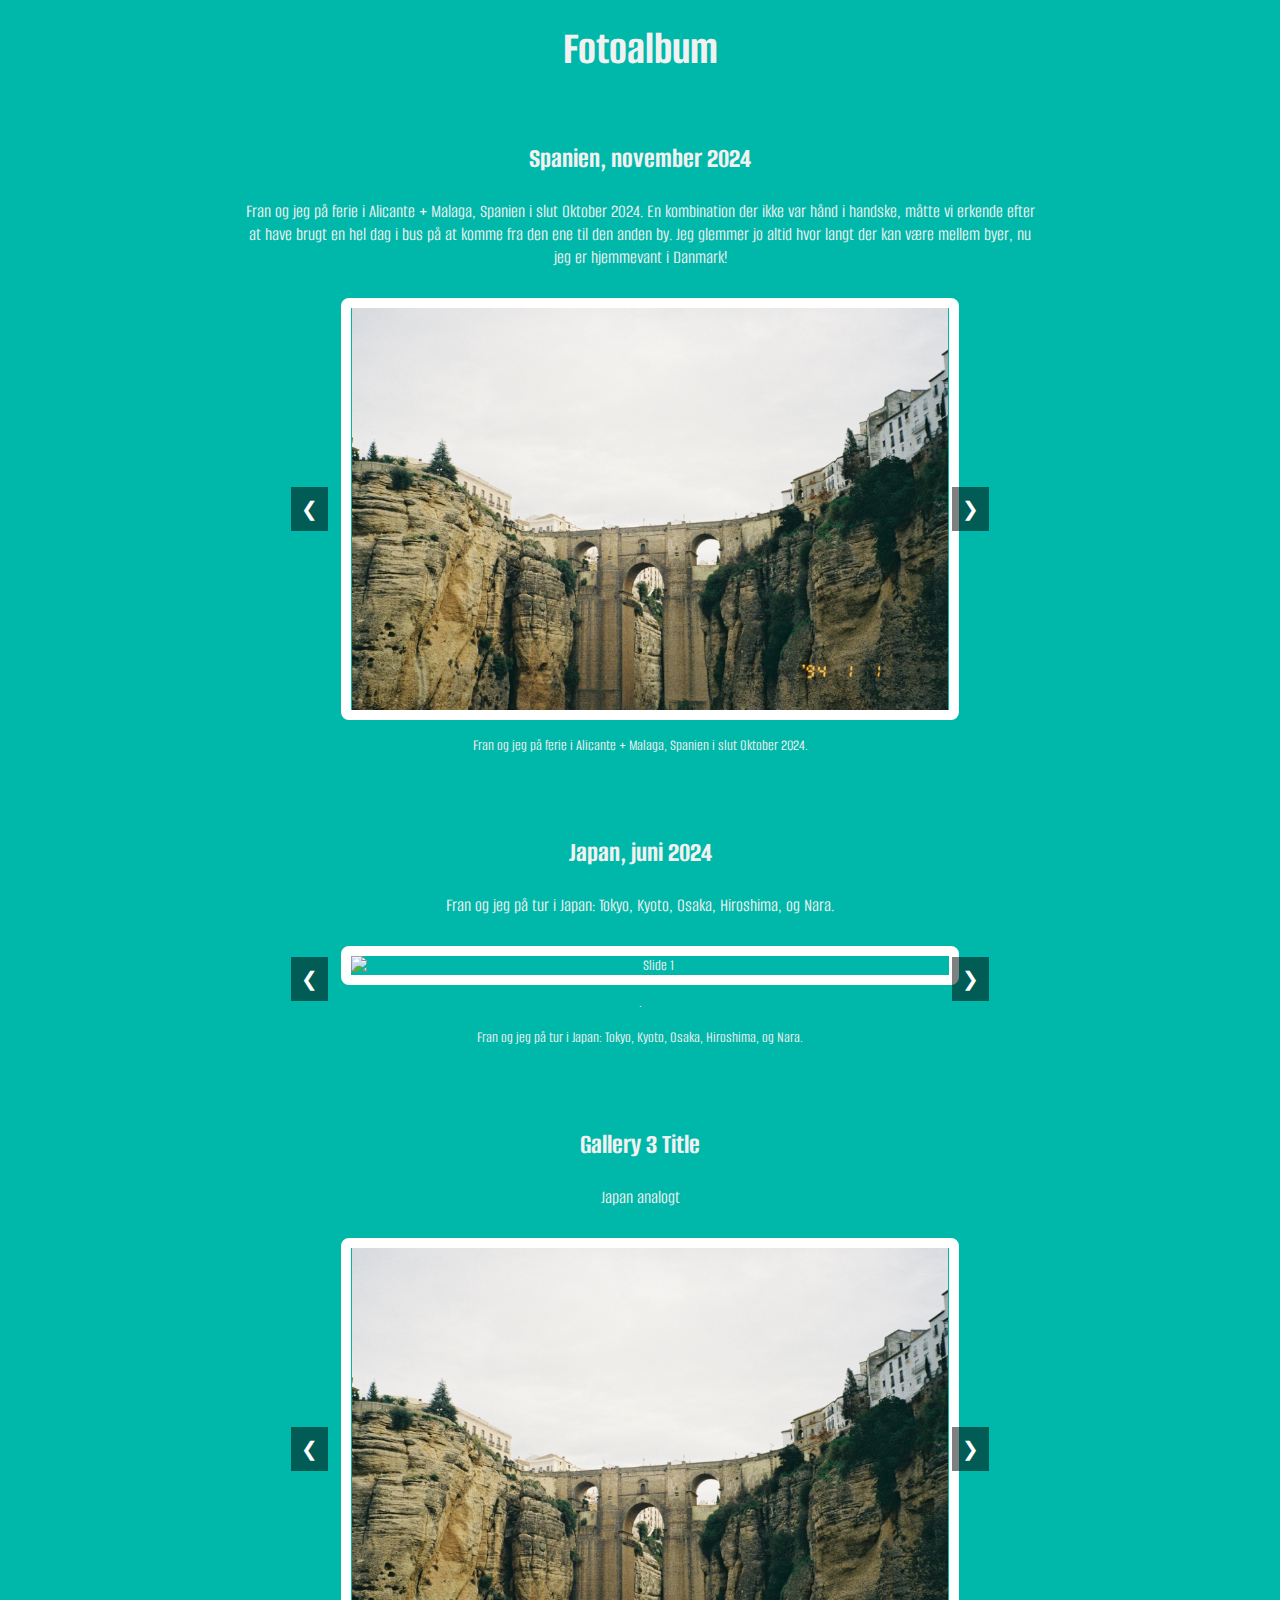
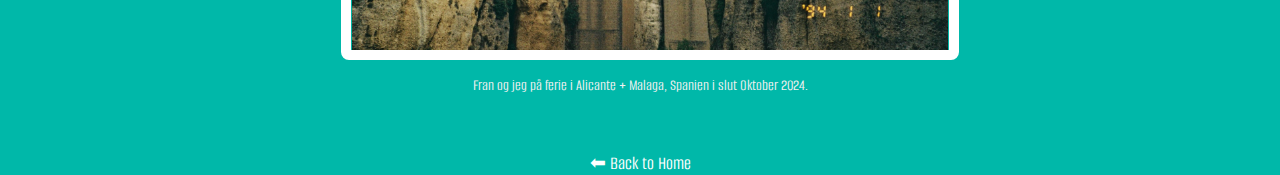
==== 1.html @ d62fc009 "Update 1.html" ====
<!DOCTYPE html>
<html lang="en">
<head>
    <meta charset="UTF-8">
    <meta name="viewport" content="width=device-width, initial-scale=1.0">
    <title>Fotoalbum</title>

    <link href="https://fonts.googleapis.com/css2?family=Alumni+Sans:ital,wght@0,100..900;1,100..900&display=swap" rel="stylesheet">
  
    <style>
        body {
            background-color: #00B8A9;
            color: #F1F1F1;
            text-align: center;
            font-family: Alumni Sans, serif;
            margin: 0;
            padding: 0;
        }
        
        h1 {
            font-size: 3rem; /* Adjust size as needed */
            font-weight: bold; /* Makes it stand out more */
            margin-top: 20px; /* Optional: Adds spacing above */
            margin-bottom: 10px;
        }
        
        .alumni-sans-<uniquifier> {
          font-family: "Alumni Sans", serif;
          font-optical-sizing: auto;
          font-weight: 400;
          font-style: normal;
        }

        .gallery-text p {
            margin-top: 0; /* Ensure no extra spacing above the text */
        }

        .gallery {
            display: flex;
            flex-direction: column;
            align-items: center;
            max-width: 800px;
            margin: 40px auto;
        }

        .gallery-text {
            font-size: 1.2rem;
            margin-bottom: 10px;
        }

        .image-container {
            display: flex;
            flex-direction: column;
            align-items: center;
            text-align: center;
            gap: 8px;
        }

        .image-container p {
            margin: 0;
            font-size: 1rem;
        }

        img {
            width: 100%;
            max-width: 598px;
            max-height: 402px;
            object-fit: contain;
            border-radius: 8px;
            border: 10px solid white;
        }

        .slideshow {
            position: relative;
            width: 100%;
            max-width: 598px;
        }

        .slideshow img {
            display: none;
        }

        .slideshow img.active {
            display: block;
            margin: auto;
        }

        .arrow {
            position: absolute;
            top: 50%;
            transform: translateY(-50%);
            background: rgba(0, 0, 0, 0.5);
            color: white;
            border: none;
            padding: 10px;
            cursor: pointer;
            z-index: 10;
            font-size: 20px;
        }

        .prev {
            left: -50px;
        }

        .next {
            right: -50px;
        }

        a {
            display: block;
            margin-top: 20px;
            color: white;
            text-decoration: none;
            font-size: 1.2rem;
        }
    </style>
</head>
<body>
    <h1>Fotoalbum</h1>

    <!-- First Gallery -->
    <div class="gallery">
        <div class="gallery-text">
            <h2>Spanien, november 2024</h2>
            <p>Fran og jeg på ferie i Alicante + Malaga, Spanien i slut Oktober 2024. En kombination der ikke var hånd i handske, måtte vi erkende efter at have brugt en hel dag i bus på at komme fra den ene til den anden by. Jeg glemmer jo altid hvor langt der kan være mellem byer, nu jeg er hjemmevant i Danmark!</p>
        </div>

        <!-- Slideshow -->
        <div class="image-container slideshow">
            <button class="arrow prev" onclick="prevSlide(0)">&#10094;</button>
            <img src="ronda1.jpg" class="active" alt="Slide 1">
            <img src="ronda.jpg" alt="Slide 2">
            <img src="me5.jpg" alt="Slide 3">
            <img src="me3.jpg" alt="Slide 4">
            <img src="fran2.jpg" alt="Slide 5">
            <img src="bybjerg1.jpg" alt="Slide 6">
            <img src="huseklipper1.jpg" alt="Slide 7">
            <img src="me2.jpg" alt="Slide 8">
            <img src="fran1.jpg" alt="Slide 9">
            <img src="protest.jpg" alt="Slide 10">
            <img src="kirke.jpg" alt="Slide 11">
            <img src="me1.png" alt="Slide 12">
            <button class="arrow next" onclick="nextSlide(0)">&#10095;</button>
        </div>
        <p id="desc-2">Fran og jeg på ferie i Alicante + Malaga, Spanien i slut Oktober 2024.</p>
    </div>

    <!-- Second Gallery -->
    <div class="gallery">
        <div class="gallery-text">
            <h2>Japan, juni 2024</h2>
            <p>Fran og jeg på tur i Japan: Tokyo, Kyoto, Osaka, Hiroshima, og Nara. </p>
        </div>


        <!-- Slideshow -->
        <div class="image-container slideshow">
            <button class="arrow prev" onclick="prevSlide(1)">&#10094;</button>
            <img src="https://res.cloudinary.com/dgtrxxwdj/image/upload/v1739367001/udsigt3_gapvci.jpg" class="active" alt="Slide 1">
            <img src="https://res.cloudinary.com/dgtrxxwdj/image/upload/v1739367002/udsigt1_qxbesu.jpg" alt="Slide 2">
            <img src="https://res.cloudinary.com/dgtrxxwdj/image/upload/v1739367000/udsigt_ootgfl.jpg" alt="Slide 3">
            <img src="https://res.cloudinary.com/dgtrxxwdj/image/upload/v1739367005/udsigt4_gqlg9x.jpg" alt="Slide 4">
            <img src="https://res.cloudinary.com/dgtrxxwdj/image/upload/v1739367001/udsigt2_bwhumu.jpg" alt="Slide 5">
            <img src="https://res.cloudinary.com/dgtrxxwdj/image/upload/v1739365745/1gade_iivzsd.jpg" alt="Slide 6">
            <img src="https://res.cloudinary.com/dgtrxxwdj/image/upload/v1739365745/2gade_jhjx6e.jpg" alt="Slide 7">
            <img src="https://res.cloudinary.com/dgtrxxwdj/image/upload/v1739366915/gade6_p22x4m.jpg" alt="Slide 8">
            <img src="https://res.cloudinary.com/dgtrxxwdj/image/upload/v1739366914/gade5_oprtuj.jpg" alt="Slide 9">
            <img src="https://res.cloudinary.com/dgtrxxwdj/image/upload/v1739366911/gade4_cfloyl.jpg" alt="Slide 10">
            <img src="https://res.cloudinary.com/dgtrxxwdj/image/upload/v1739366909/gade3_wqam9t.jpg" alt="Slide 11">
            <img src="https://res.cloudinary.com/dgtrxxwdj/image/upload/v1739366907/gade2_reurc3.jpg" alt="Slide 12">
            <img src="https://res.cloudinary.com/dgtrxxwdj/image/upload/v1739366847/gade1_jukjgc.jpg" alt="Slide 6">
            <img src="https://res.cloudinary.com/dgtrxxwdj/image/upload/v1739365747/15_l7ixbz.jpg" alt="Slide 7">
            <img src="https://res.cloudinary.com/dgtrxxwdj/image/upload/v1739365748/16_irrbmx.jpg" alt="Slide 8">
            <img src="https://res.cloudinary.com/dgtrxxwdj/image/upload/v1739365751/17_ivkf1o.jpg" alt="Slide 9">
            <img src="https://res.cloudinary.com/dgtrxxwdj/image/upload/v1739365750/18_cvejpg.jpg" alt="Slide 10">
            <img src="https://res.cloudinary.com/dgtrxxwdj/image/upload/v1739365753/20_eumbtm.jpg" alt="Slide 11">
            <img src="https://res.cloudinary.com/dgtrxxwdj/image/upload/v1739365754/19_trlejn.jpg" alt="Slide 12">
            <img src="https://res.cloudinary.com/dgtrxxwdj/image/upload/v1739365757/14_wopy5l.jpg" alt="Slide 6">
            <img src="https://res.cloudinary.com/dgtrxxwdj/image/upload/v1739365760/21_hj2iyt.jpg" alt="Slide 7">
            <img src="https://res.cloudinary.com/dgtrxxwdj/image/upload/v1739365782/22_k4l3dm.jpg" alt="Slide 8">
            <img src="https://res.cloudinary.com/dgtrxxwdj/image/upload/v1739365813/23_hnhwne.jpg" alt="Slide 9">
            <img src="https://res.cloudinary.com/dgtrxxwdj/image/upload/v1739365852/24_sflz6r.jpg" alt="Slide 10">
            <img src="https://res.cloudinary.com/dgtrxxwdj/image/upload/v1739366180/25_fcqkht.jpg" alt="Slide 11">
            <img src="https://res.cloudinary.com/dgtrxxwdj/image/upload/v1739366180/27_gsk8s9.jpg" alt="Slide 12">
            <img src="https://res.cloudinary.com/dgtrxxwdj/image/upload/v1739366183/28_mdhgt6.jpg" alt="Slide 6">
            <img src="https://res.cloudinary.com/dgtrxxwdj/image/upload/v1739366181/26_gobdnq.jpg" alt="Slide 7">
            <img src="https://res.cloudinary.com/dgtrxxwdj/image/upload/v1739366184/29_iilexc.jpg" alt="Slide 8">
            <img src="https://res.cloudinary.com/dgtrxxwdj/image/upload/v1739366189/33_yexwje.jpg" alt="Slide 9">
            <img src="https://res.cloudinary.com/dgtrxxwdj/image/upload/v1739366198/38_qebqm7.jpg" alt="Slide 10">
            <img src="https://res.cloudinary.com/dgtrxxwdj/image/upload/v1739366191/31_eqq0pe.jpg" alt="Slide 11">
            <img src="https://res.cloudinary.com/dgtrxxwdj/image/upload/v1739366190/32_neyqoz.jpg" alt="Slide 12">
            <img src="https://res.cloudinary.com/dgtrxxwdj/image/upload/v1739366189/30_f2g5cr.jpg" alt="Slide 2">
            <img src="https://res.cloudinary.com/dgtrxxwdj/image/upload/v1739366190/34_ugppzp.jpg" alt="Slide 3">
            <img src="https://res.cloudinary.com/dgtrxxwdj/image/upload/v1739366200/42_lskl0i.jpg" alt="Slide 4">
            <img src="https://res.cloudinary.com/dgtrxxwdj/image/upload/v1739366203/43_pwclkm.jpg" alt="Slide 5">
            <img src="https://res.cloudinary.com/dgtrxxwdj/image/upload/v1739366202/37_y5fes5.jpg" alt="Slide 6">
            <img src="https://res.cloudinary.com/dgtrxxwdj/image/upload/v1739366198/39_inhzjw.jpg" alt="Slide 7">
            <img src="https://res.cloudinary.com/dgtrxxwdj/image/upload/v1739366207/40_qc8ihn.jpg" alt="Slide 8">
            <img src="https://res.cloudinary.com/dgtrxxwdj/image/upload/v1739366204/41_s8ganl.jpg" alt="Slide 9">
            <img src="https://res.cloudinary.com/dgtrxxwdj/image/upload/v1739366209/36_y8kvea.jpg" alt="Slide 10">
            <img src="https://res.cloudinary.com/dgtrxxwdj/image/upload/v1739366355/bambi_qxssli.jpg" alt="Slide 11">
            <img src="https://res.cloudinary.com/dgtrxxwdj/image/upload/v1739366356/bambi1_xsnfp6.jpg" alt="Slide 12">
            <img src="https://res.cloudinary.com/dgtrxxwdj/image/upload/v1739366482/bambi2_wpfh2c.jpg" alt="Slide 2">
            <img src="https://res.cloudinary.com/dgtrxxwdj/image/upload/v1739366494/bambi4_ilgjq3.jpg" alt="Slide 3">
            <img src="https://res.cloudinary.com/dgtrxxwdj/image/upload/v1739366486/bambi3_m2hxn5.jpg" alt="Slide 4">
            <img src="https://res.cloudinary.com/dgtrxxwdj/image/upload/v1739366600/budda1_wv0cms.jpg" alt="Slide 5">
            <img src="https://res.cloudinary.com/dgtrxxwdj/image/upload/v1739366706/budda2_ey7gju.jpg" alt="Slide 6">
            <img src="https://res.cloudinary.com/dgtrxxwdj/image/upload/v1739366807/budda3_zgyig7.jpg" alt="Slide 7">
            <img src="https://res.cloudinary.com/dgtrxxwdj/image/upload/v1739366202/35_qzhovc.jpg" alt="Slide 8">
            <img src="https://res.cloudinary.com/dgtrxxwdj/image/upload/v1739366208/46_qwglma.jpg" alt="Slide 9">
            <img src="https://res.cloudinary.com/dgtrxxwdj/image/upload/v1739366210/47_i72kze.jpg" alt="Slide 10">
            <img src="https://res.cloudinary.com/dgtrxxwdj/image/upload/v1739366212/45_bihqxg.jpg" alt="Slide 11">
            <img src="https://res.cloudinary.com/dgtrxxwdj/image/upload/v1739366212/50_sognao.jpg" alt="Slide 12">
            <img src="https://res.cloudinary.com/dgtrxxwdj/image/upload/v1739366215/44_ga4ddb.jpg" alt="Slide 2">
            <img src="https://res.cloudinary.com/dgtrxxwdj/image/upload/v1739366220/49_gy0rfy.jpg" alt="Slide 3">
            <img src="https://res.cloudinary.com/dgtrxxwdj/image/upload/v1739366294/51_ztdrzh.jpg" alt="Slide 4">
            <img src="https://res.cloudinary.com/dgtrxxwdj/image/upload/v1739366295/52_k3ha96.jpg" alt="Slide 5">
            <img src="https://res.cloudinary.com/dgtrxxwdj/image/upload/v1739366296/53_lkyxuo.jpg" alt="Slide 6">
            <img src="https://res.cloudinary.com/dgtrxxwdj/image/upload/v1739366345/56_ox7xv6.jpg" alt="Slide 7">
            <img src="https://res.cloudinary.com/dgtrxxwdj/image/upload/v1739366326/54_semo10.jpg" alt="Slide 8">
            <img src="https://res.cloudinary.com/dgtrxxwdj/image/upload/v1739366341/55_plk9bf.jpg" alt="Slide 9">
            <img src="https://res.cloudinary.com/dgtrxxwdj/image/upload/v1739366345/57_t5rjv3.jpg" alt="Slide 10">
            <img src="https://res.cloudinary.com/dgtrxxwdj/image/upload/v1739366346/58_hdutit.jpg" alt="Slide 11">
            <img src="https://res.cloudinary.com/dgtrxxwdj/image/upload/v1739366349/59_hppya5.jpg" alt="Slide 12">.
            <img src="https://res.cloudinary.com/dgtrxxwdj/image/upload/v1739366352/60_nplpjz.jpg" alt="Slide 2">
            <img src="https://res.cloudinary.com/dgtrxxwdj/image/upload/v1739366955/kunst2_g9buhb.jpg" alt="Slide 3">
            <img src="https://res.cloudinary.com/dgtrxxwdj/image/upload/v1739366952/kunst1_vnit8r.jpg" alt="Slide 4">
            <img src="https://res.cloudinary.com/dgtrxxwdj/image/upload/v1739366952/kunst_x1mtlg.jpg" alt="Slide 5">
            <img src="https://res.cloudinary.com/dgtrxxwdj/image/upload/v1739366958/matcha_w5lypt.jpg" alt="Slide 6">
            <img src="https://res.cloudinary.com/dgtrxxwdj/image/upload/v1739366960/matcha1_nxw0om.jpg" alt="Slide 7">
            <img src="https://res.cloudinary.com/dgtrxxwdj/image/upload/v1739366963/matcha2_nwbpzm.jpg" alt="Slide 8">
            <img src="https://res.cloudinary.com/dgtrxxwdj/image/upload/v1739366963/skilt1_ns0nw9.jpg" alt="Slide 9">
            <img src="https://res.cloudinary.com/dgtrxxwdj/image/upload/v1739366967/skilt2_behfho.jpg" alt="Slide 10">
            <img src="https://res.cloudinary.com/dgtrxxwdj/image/upload/v1739366968/skilt3_dogchi.jpg" alt="Slide 11">
            <img src="https://res.cloudinary.com/dgtrxxwdj/image/upload/v1739366971/skilt4_b8eqwn.jpg" alt="Slide 12">
            <img src="https://res.cloudinary.com/dgtrxxwdj/image/upload/v1739366974/skilt5_nql3cm.jpg" alt="Slide 2">
            <img src="https://res.cloudinary.com/dgtrxxwdj/image/upload/v1739366975/skilt6_kqoifk.jpg" alt="Slide 3">
            <img src="https://res.cloudinary.com/dgtrxxwdj/image/upload/v1739366978/skilt7_qcd3xw.jpg" alt="Slide 4">
            <img src="https://res.cloudinary.com/dgtrxxwdj/image/upload/v1739366981/skilt8_mqnsxe.jpg" alt="Slide 5">
            <img src="https://res.cloudinary.com/dgtrxxwdj/image/upload/v1739366982/skilt9_zkffsw.jpg" alt="Slide 6">
            <img src="https://res.cloudinary.com/dgtrxxwdj/image/upload/v1739366984/skilt10_hbmcrv.jpg" alt="Slide 7">
            <img src="https://res.cloudinary.com/dgtrxxwdj/image/upload/v1739366988/skilt11_mddxw1.jpg" alt="Slide 8">
            <img src="https://res.cloudinary.com/dgtrxxwdj/image/upload/v1739366991/travl1_gjs7wh.jpg" alt="Slide 9">
            <img src="https://res.cloudinary.com/dgtrxxwdj/image/upload/v1739366990/travl_uvj00f.jpg" alt="Slide 10">
            <img src="https://res.cloudinary.com/dgtrxxwdj/image/upload/v1739366994/travl2_xtfysf.jpg" alt="Slide 11">
            <img src="me1.png" alt="Slide 12">
            <button class="arrow next" onclick="nextSlide(1)">&#10095;</button>
        </div>
        <p id="desc-4">Fran og jeg på tur i Japan: Tokyo, Kyoto, Osaka, Hiroshima, og Nara.</p>
    </div>

        <!-- Third Gallery -->
    <div class="gallery">
        <div class="gallery-text">
            <h2>Gallery 3 Title</h2>
            <p>Japan analogt</p>
        </div>


        <!-- Slideshow -->
        <div class="image-container slideshow">
            <button class="arrow prev" onclick="prevSlide(2)">&#10094;</button>
            <img src="ronda1.jpg" class="active" alt="Slide 1">
            <img src="ronda.jpg" alt="Slide 2">
            <img src="me5.jpg" alt="Slide 3">
            <img src="me3.jpg" alt="Slide 4">
            <img src="fran2.jpg" alt="Slide 5">
            <img src="bybjerg1.jpg" alt="Slide 6">
            <img src="huseklipper1.jpg" alt="Slide 7">
            <img src="me2.jpg" alt="Slide 8">
            <img src="fran1.jpg" alt="Slide 9">
            <img src="protest.jpg" alt="Slide 10">
            <img src="kirke.jpg" alt="Slide 11">
            <img src="me1.png" alt="Slide 12">
            <button class="arrow next" onclick="nextSlide(2)">&#10095;</button>
        </div>
        <p id="desc-5">Fran og jeg på ferie i Alicante + Malaga, Spanien i slut Oktober 2024.</p>
    </div>


    <a href="index.html">⬅ Back to Home</a>

    <script>
        const descriptions1 = [
            "Ronda",
            "Ronda",
            " ",
            " ",
            " ",
            "Byen under en klippe",
            "Byen ovenpå en klippe",
            " ",
            " ",
            "Protest i Malaga for bedre arbejdsrettigheder og lokale forhold",
            "En spooky kirke",
            "Mig foran den spooky kirke"
        ];

        const descriptions2 = [
            "En flot udsigt",
            "En flot udsigt",
            "En flot udsigt",
            "En flot udsigt",
            "En flot udsigt",
            "Lidt billeder fra gaderne og rundt omkring",
            "Lidt billeder fra gaderne og rundt omkring",
            "Lidt billeder fra gaderne og rundt omkring",
            "Lidt billeder fra gaderne og rundt omkring",
            "Lidt billeder fra gaderne og rundt omkring",
            "Lidt billeder fra gaderne og rundt omkring",
            "Lidt billeder fra gaderne og rundt omkring"
            "Lidt billeder fra gaderne og rundt omkring",
            "Standard frokost portion. Man kan ane mig i baggrunden der desværre kun kunne få stegte ris i mangel på vegetarisk udvalg. En ikke helt let opgave med et par spisepinde!",
            "Vi nyder en lille snack på et bjerg",
            ".. rigtig meget",
            "Et tempel",
            "En ged",
            "Et andet tempel",
            "Inde på en bar",
            "Vi får Okonomiyaki. Rigtig lækkert, også selvom jeg blev lidt hidsig fordi fran fik lov at pynte pandekagerne istedet for damen og jeg synes jo ikke det blev gjort helt godt nok ",
            "Turister",
            "En kat der gjorde indtryk på os",
            "Description for image 12 in Gallery 2"
            "Description for image 1 in Gallery 2",
            "Description for image 2 in Gallery 2",
            "Description for image 3 in Gallery 2",
            "Description for image 4 in Gallery 2",
            "Description for image 5 in Gallery 2",
            "Description for image 6 in Gallery 2",
            "Description for image 7 in Gallery 2",
            "Description for image 8 in Gallery 2",
            "Description for image 9 in Gallery 2",
            "Description for image 10 in Gallery 2",
            "Description for image 11 in Gallery 2",
            "Description for image 12 in Gallery 2"
        ];
        
        const descriptions3 = [
            "Description for image 1 in Gallery 3",
            "Description for image 2 in Gallery 3",
            "Description for image 3 in Gallery 3",
            "Description for image 4 in Gallery 3",
            "Description for image 5 in Gallery 3",
            "Description for image 6 in Gallery 3",
            "Description for image 7 in Gallery 3",
            "Description for image 8 in Gallery 3",
            "Description for image 9 in Gallery 3",
            "Description for image 10 in Gallery 3",
            "Description for image 11 in Gallery 3",
            "Description for image 12 in Gallery 3"
        ];

        function nextSlide(index) {
            let slideshows = document.querySelectorAll('.slideshow');
            if (index >= slideshows.length) return; // Prevent errors if index is out of range
        
            let slides = slideshows[index].querySelectorAll('img');
            let activeIndex = Array.from(slides).findIndex(img => img.classList.contains('active'));
            
            if (activeIndex === -1) activeIndex = 0; // Fallback in case no active image exists
        
            slides[activeIndex].classList.remove('active');
            let nextIndex = (activeIndex + 1) % slides.length;
            slides[nextIndex].classList.add('active');
        
            updateDescription(index, nextIndex);
        }

        function prevSlide(index) {
            let slideshows = document.querySelectorAll('.slideshow');
            if (index >= slideshows.length) return;
        
            let slides = slideshows[index].querySelectorAll('img');
            let activeIndex = Array.from(slides).findIndex(img => img.classList.contains('active'));
            
            if (activeIndex === -1) activeIndex = 0;
        
            slides[activeIndex].classList.remove('active');
            let prevIndex = (activeIndex - 1 + slides.length) % slides.length;
            slides[prevIndex].classList.add('active');
        
            updateDescription(index, prevIndex);
        }

        function updateDescription(index, slideIndex) {
            let descriptions = [descriptions1, descriptions2, descriptions3];
            let descIds = ['desc-2', 'desc-4', 'desc-5'];
        
            if (descriptions[index] && document.getElementById(descIds[index])) {
                document.getElementById(descIds[index]).textContent = descriptions[index][slideIndex];
            }
        }

    </script>
</body>
</html>
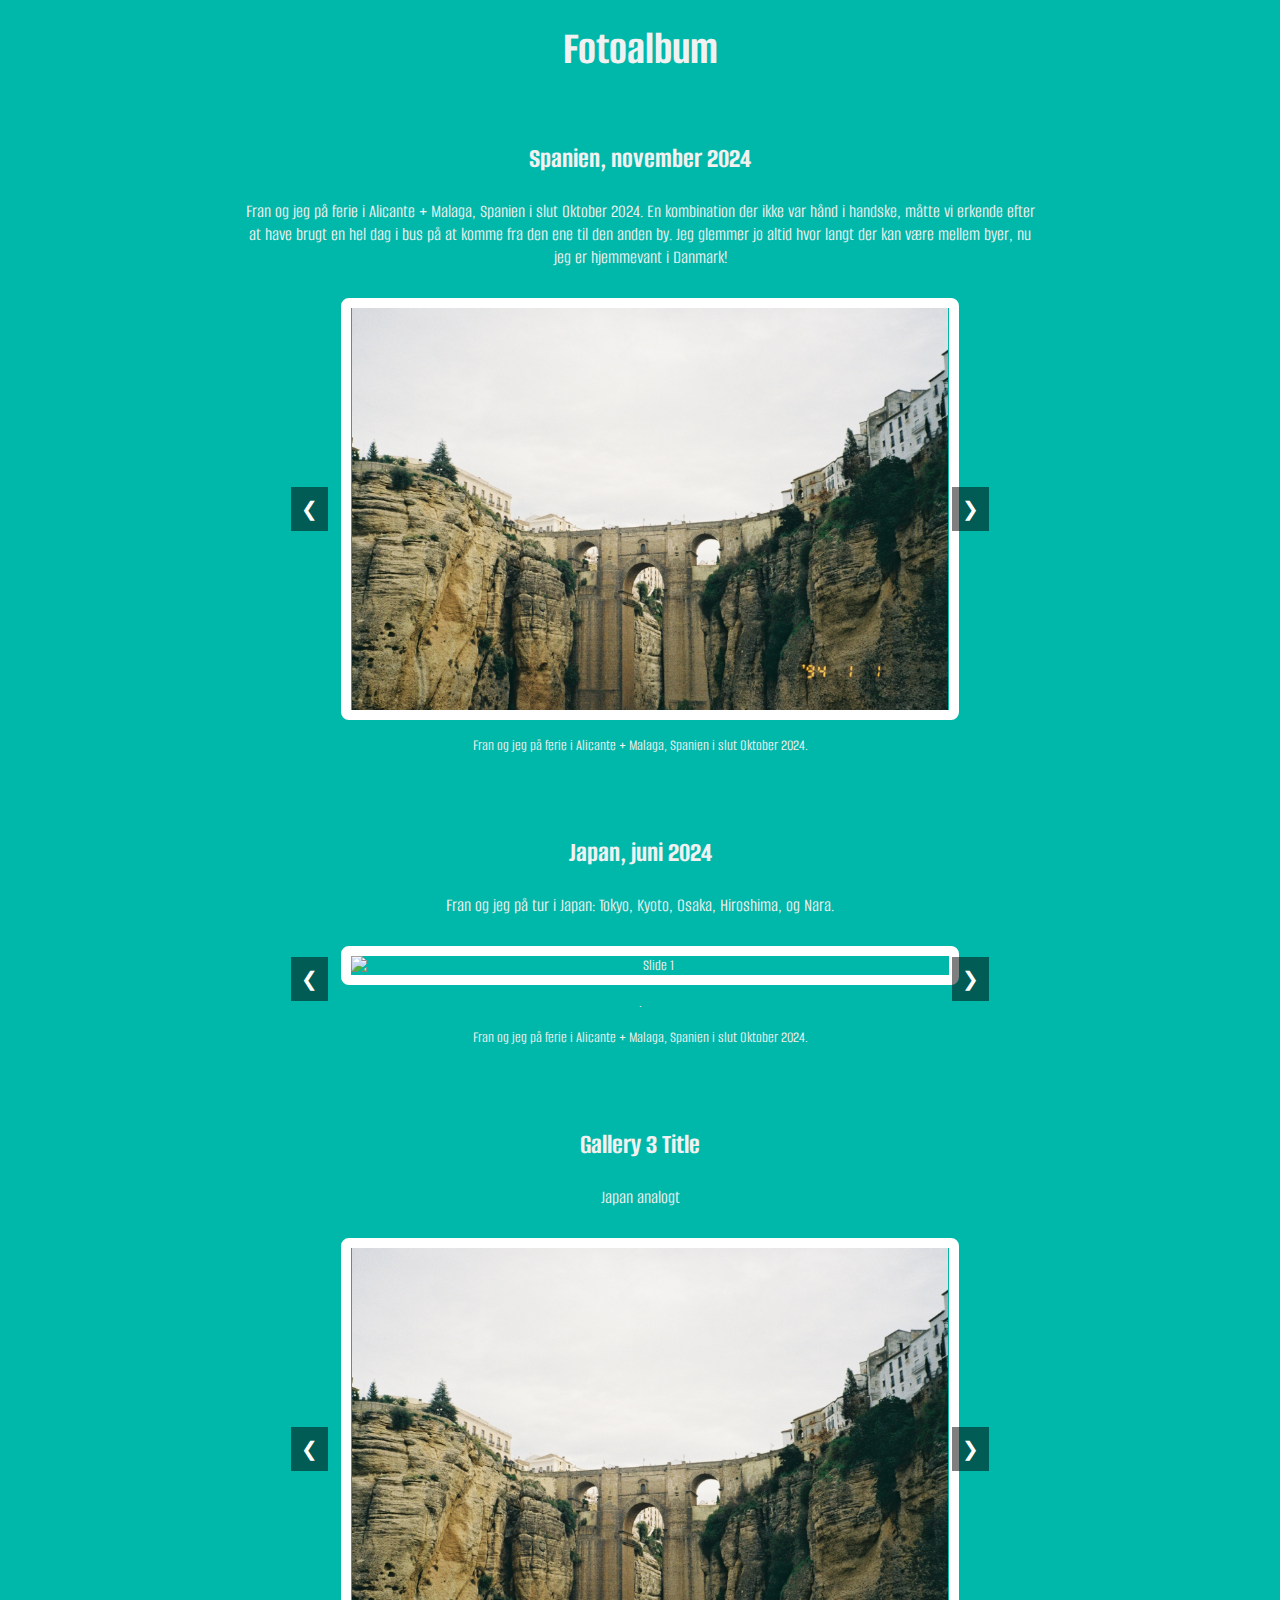
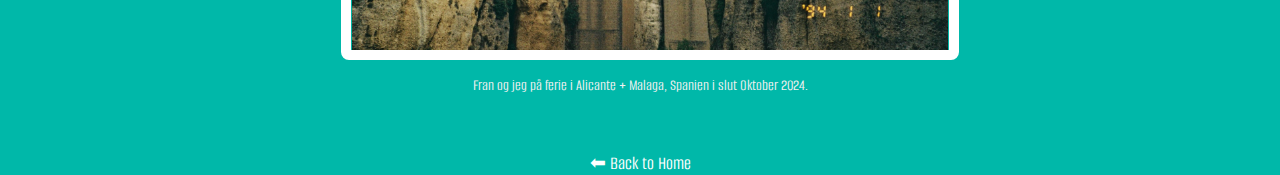
==== commit 9f93f3a9: "Update 1.html" ====
--- a/1.html
+++ b/1.html
@@ -54,6 +54,7 @@
             align-items: center;
             text-align: center;
             gap: 8px;
+        }
         }
 
         .image-container p {
@@ -246,7 +247,7 @@
             <img src="me1.png" alt="Slide 12">
             <button class="arrow next" onclick="nextSlide(1)">&#10095;</button>
         </div>
-        <p id="desc-4">Fran og jeg på tur i Japan: Tokyo, Kyoto, Osaka, Hiroshima, og Nara.</p>
+        <p id="desc-4">Fran og jeg på ferie i Alicante + Malaga, Spanien i slut Oktober 2024.</p>
     </div>
 
         <!-- Third Gallery -->
@@ -297,30 +298,6 @@
         ];
 
         const descriptions2 = [
-            "En flot udsigt",
-            "En flot udsigt",
-            "En flot udsigt",
-            "En flot udsigt",
-            "En flot udsigt",
-            "Lidt billeder fra gaderne og rundt omkring",
-            "Lidt billeder fra gaderne og rundt omkring",
-            "Lidt billeder fra gaderne og rundt omkring",
-            "Lidt billeder fra gaderne og rundt omkring",
-            "Lidt billeder fra gaderne og rundt omkring",
-            "Lidt billeder fra gaderne og rundt omkring",
-            "Lidt billeder fra gaderne og rundt omkring"
-            "Lidt billeder fra gaderne og rundt omkring",
-            "Standard frokost portion. Man kan ane mig i baggrunden der desværre kun kunne få stegte ris i mangel på vegetarisk udvalg. En ikke helt let opgave med et par spisepinde!",
-            "Vi nyder en lille snack på et bjerg",
-            ".. rigtig meget",
-            "Et tempel",
-            "En ged",
-            "Et andet tempel",
-            "Inde på en bar",
-            "Vi får Okonomiyaki. Rigtig lækkert, også selvom jeg blev lidt hidsig fordi fran fik lov at pynte pandekagerne istedet for damen og jeg synes jo ikke det blev gjort helt godt nok ",
-            "Turister",
-            "En kat der gjorde indtryk på os",
-            "Description for image 12 in Gallery 2"
             "Description for image 1 in Gallery 2",
             "Description for image 2 in Gallery 2",
             "Description for image 3 in Gallery 2",
@@ -351,47 +328,38 @@
         ];
 
         function nextSlide(index) {
-            let slideshows = document.querySelectorAll('.slideshow');
-            if (index >= slideshows.length) return; // Prevent errors if index is out of range
-        
-            let slides = slideshows[index].querySelectorAll('img');
+            let slides = document.querySelectorAll('.slideshow')[index].querySelectorAll('img');
             let activeIndex = Array.from(slides).findIndex(img => img.classList.contains('active'));
-            
-            if (activeIndex === -1) activeIndex = 0; // Fallback in case no active image exists
-        
             slides[activeIndex].classList.remove('active');
             let nextIndex = (activeIndex + 1) % slides.length;
             slides[nextIndex].classList.add('active');
-        
-            updateDescription(index, nextIndex);
+
+            // Update description based on the active slide
+            if (index === 0) {
+                document.getElementById('desc-2').textContent = descriptions1[nextIndex];
+            } else if (index === 1) {
+                document.getElementById('desc-4').textContent = descriptions2[nextIndex];
+            } else {
+                document.getElementById('desc-5').textContent = descriptions3[nextIndex];
+            }
         }
 
         function prevSlide(index) {
-            let slideshows = document.querySelectorAll('.slideshow');
-            if (index >= slideshows.length) return;
-        
-            let slides = slideshows[index].querySelectorAll('img');
+            let slides = document.querySelectorAll('.slideshow')[index].querySelectorAll('img');
             let activeIndex = Array.from(slides).findIndex(img => img.classList.contains('active'));
-            
-            if (activeIndex === -1) activeIndex = 0;
-        
             slides[activeIndex].classList.remove('active');
             let prevIndex = (activeIndex - 1 + slides.length) % slides.length;
             slides[prevIndex].classList.add('active');
-        
-            updateDescription(index, prevIndex);
-        }
-
-        function updateDescription(index, slideIndex) {
-            let descriptions = [descriptions1, descriptions2, descriptions3];
-            let descIds = ['desc-2', 'desc-4', 'desc-5'];
-        
-            if (descriptions[index] && document.getElementById(descIds[index])) {
-                document.getElementById(descIds[index]).textContent = descriptions[index][slideIndex];
+
+            // Update description based on the active slide
+            if (index === 0) {
+                document.getElementById('desc-2').textContent = descriptions1[prevIndex];
+            } else if (index === 1) {
+                document.getElementById('desc-4').textContent = descriptions2[prevIndex];
+            } else {
+                document.getElementById('desc-5').textContent = descriptions3[prevIndex];
             }
         }
-
     </script>
 </body>
 </html>
-
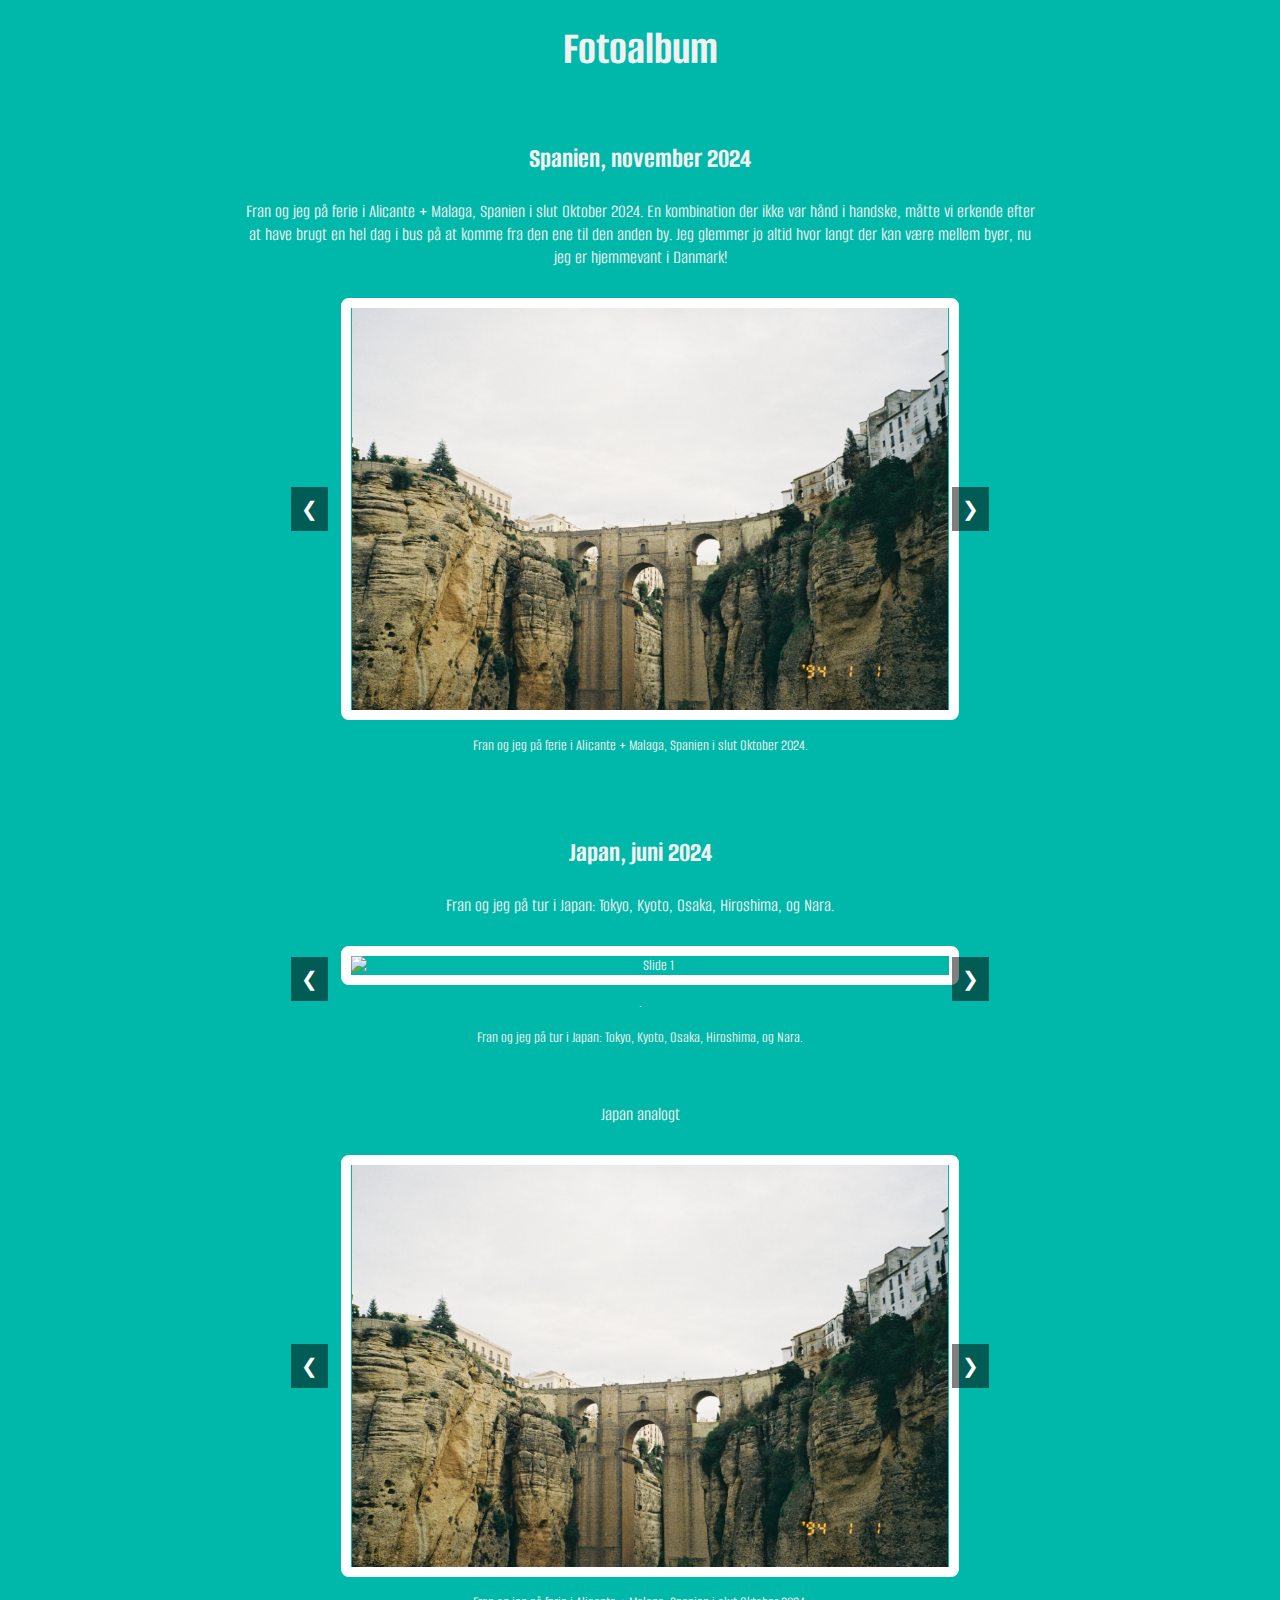
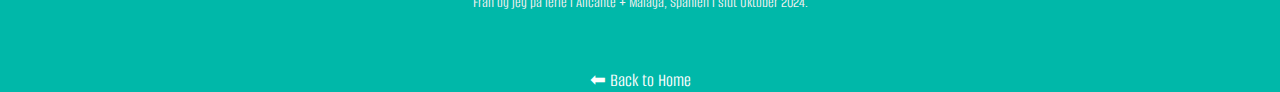
==== commit af327374: "Update 1.html" ====
--- a/1.html
+++ b/1.html
@@ -244,16 +244,14 @@
             <img src="https://res.cloudinary.com/dgtrxxwdj/image/upload/v1739366991/travl1_gjs7wh.jpg" alt="Slide 9">
             <img src="https://res.cloudinary.com/dgtrxxwdj/image/upload/v1739366990/travl_uvj00f.jpg" alt="Slide 10">
             <img src="https://res.cloudinary.com/dgtrxxwdj/image/upload/v1739366994/travl2_xtfysf.jpg" alt="Slide 11">
-            <img src="me1.png" alt="Slide 12">
             <button class="arrow next" onclick="nextSlide(1)">&#10095;</button>
         </div>
-        <p id="desc-4">Fran og jeg på ferie i Alicante + Malaga, Spanien i slut Oktober 2024.</p>
+        <p id="desc-4">Fran og jeg på tur i Japan: Tokyo, Kyoto, Osaka, Hiroshima, og Nara.</p>
     </div>
 
         <!-- Third Gallery -->
     <div class="gallery">
         <div class="gallery-text">
-            <h2>Gallery 3 Title</h2>
             <p>Japan analogt</p>
         </div>
 
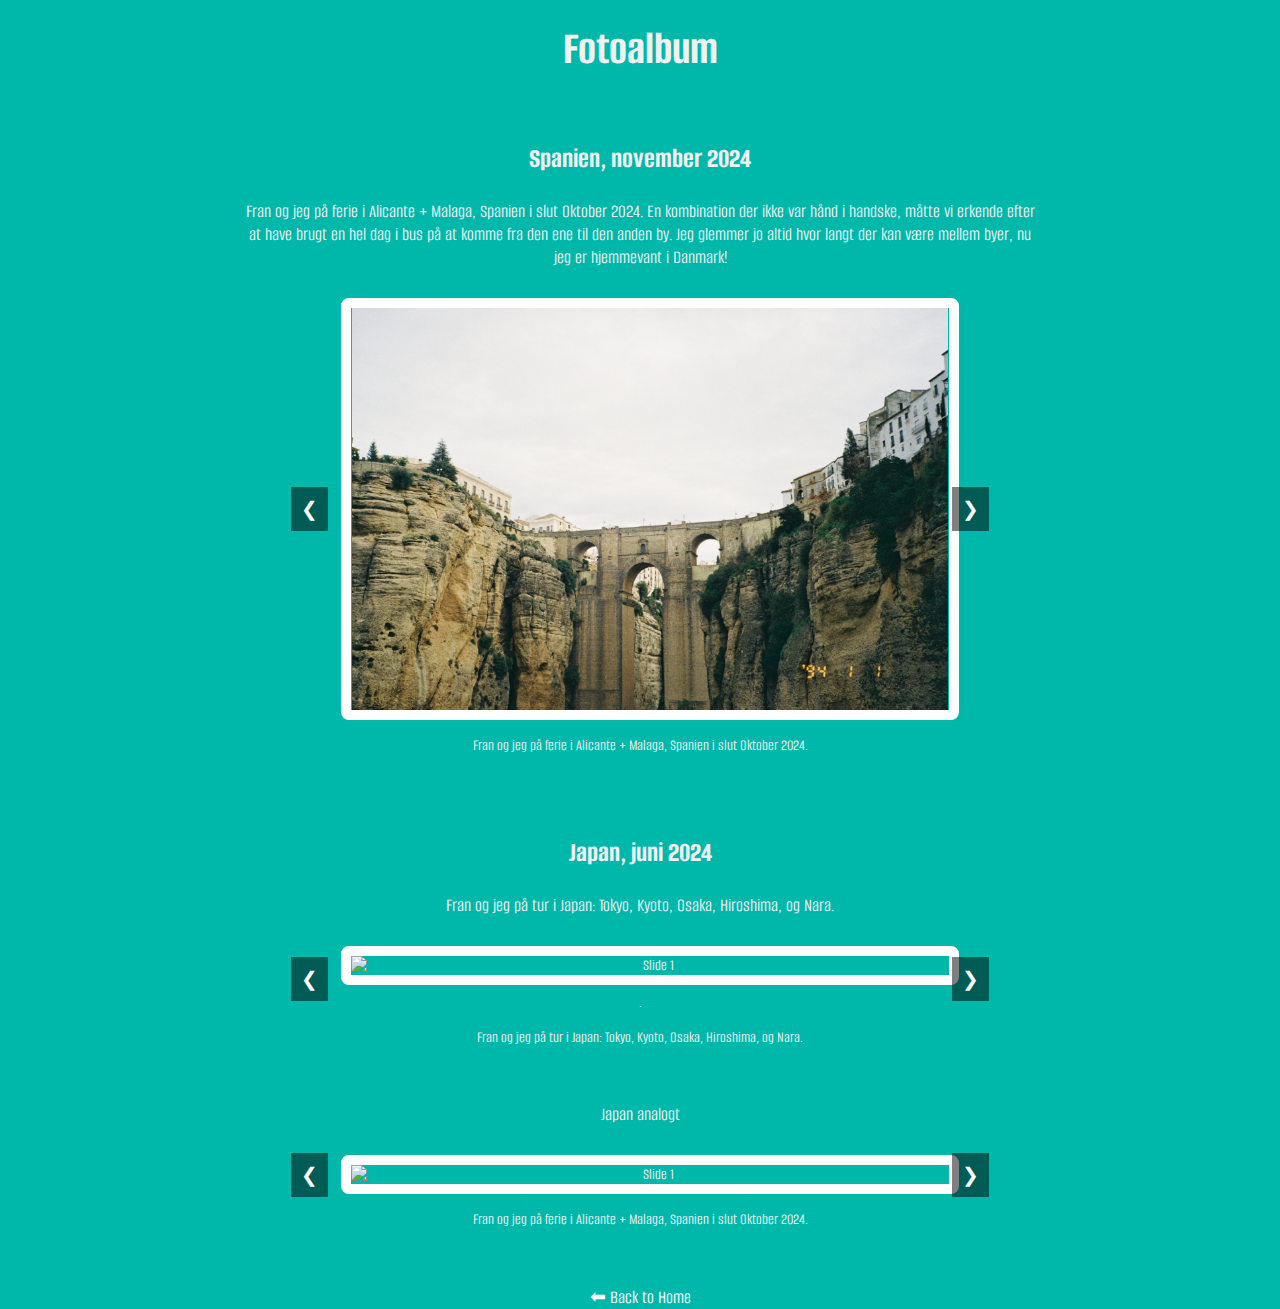
==== commit 33e0ba6f: "Update 1.html" ====
--- a/1.html
+++ b/1.html
@@ -259,18 +259,45 @@
         <!-- Slideshow -->
         <div class="image-container slideshow">
             <button class="arrow prev" onclick="prevSlide(2)">&#10094;</button>
-            <img src="ronda1.jpg" class="active" alt="Slide 1">
-            <img src="ronda.jpg" alt="Slide 2">
-            <img src="me5.jpg" alt="Slide 3">
-            <img src="me3.jpg" alt="Slide 4">
-            <img src="fran2.jpg" alt="Slide 5">
-            <img src="bybjerg1.jpg" alt="Slide 6">
-            <img src="huseklipper1.jpg" alt="Slide 7">
-            <img src="me2.jpg" alt="Slide 8">
-            <img src="fran1.jpg" alt="Slide 9">
-            <img src="protest.jpg" alt="Slide 10">
-            <img src="kirke.jpg" alt="Slide 11">
-            <img src="me1.png" alt="Slide 12">
+            <img src="https://res.cloudinary.com/dgtrxxwdj/image/upload/v1739534103/F001879-R1-08-9_lmd5wn.jpg" class="active" alt="Slide 1">
+            <img src="https://res.cloudinary.com/dgtrxxwdj/image/upload/v1739534101/F001879-R1-02-3_m8sl9d.jpg" alt="Slide 2">
+            <img src="https://res.cloudinary.com/dgtrxxwdj/image/upload/v1739534101/F001879-R1-00-1_mjaiqr.jpg" alt="Slide 3">
+            <img src="https://res.cloudinary.com/dgtrxxwdj/image/upload/v1739534101/F001879-R1-03-4_2_tqefsj.jpg" alt="Slide 4">
+            <img src="https://res.cloudinary.com/dgtrxxwdj/image/upload/v1739534103/F001879-R1-05-6_on0x8k.jpg" alt="Slide 5">
+            <img src="https://res.cloudinary.com/dgtrxxwdj/image/upload/v1739534104/F001879-R1-06-7_hneqt8.jpg" alt="Slide 6">
+            <img src="https://res.cloudinary.com/dgtrxxwdj/image/upload/v1739534103/F001879-R1-07-8_2_bd3gm8.jpg" alt="Slide 7">
+            <img src="https://res.cloudinary.com/dgtrxxwdj/image/upload/v1739534105/F001879-R1-10-11_2_hjedko.jpg" alt="Slide 8">
+            <img src="https://res.cloudinary.com/dgtrxxwdj/image/upload/v1739534105/F001879-R1-14-15_o7ugqu.jpg" alt="Slide 9">
+            <img src="https://res.cloudinary.com/dgtrxxwdj/image/upload/v1739534106/F001879-R1-16-17_emhvvq.jpg" alt="Slide 10">
+            <img src="https://res.cloudinary.com/dgtrxxwdj/image/upload/v1739534106/F001879-R1-17-18_wiuct3.jpg" alt="Slide 11">
+            <img src="https://res.cloudinary.com/dgtrxxwdj/image/upload/v1739534109/F001879-R1-18-19_jnuylo.jpg" alt="Slide 12">
+            <img src="https://res.cloudinary.com/dgtrxxwdj/image/upload/v1739534108/F001879-R1-19-20_2_vzpzod.jpg" alt="Slide 2">
+            <img src="https://res.cloudinary.com/dgtrxxwdj/image/upload/v1739534109/F001879-R1-04-5_nirumn.jpg" alt="Slide 3">
+            <img src="https://res.cloudinary.com/dgtrxxwdj/image/upload/v1739534109/F001879-R1-28-29_rsfal3.jpg" alt="Slide 4">
+            <img src="https://res.cloudinary.com/dgtrxxwdj/image/upload/v1739534110/F001879-R1-31-32_3_q3yr3l.jpg" alt="Slide 5">
+            <img src="https://res.cloudinary.com/dgtrxxwdj/image/upload/v1739534110/F001879-R1-29-30_bnp7li.jpg" alt="Slide 6">
+            <img src="https://res.cloudinary.com/dgtrxxwdj/image/upload/v1739534110/F001879-R1-24-25_kvsuq1.jpg" alt="Slide 7">
+            <img src="https://res.cloudinary.com/dgtrxxwdj/image/upload/v1739534112/F001879-R1-32-33_n8nudv.jpg" alt="Slide 8">
+            <img src="https://res.cloudinary.com/dgtrxxwdj/image/upload/v1739534113/F001880-R1-00-0A_tzmvbi.jpg" alt="Slide 9">
+            <img src="https://res.cloudinary.com/dgtrxxwdj/image/upload/v1739534115/F001880-R1-01-1A_goioe8.jpg" alt="Slide 10">
+            <img src="https://res.cloudinary.com/dgtrxxwdj/image/upload/v1739534115/F001880-R1-02-2A_lzpaj1.jpg" alt="Slide 11">
+            <img src="https://res.cloudinary.com/dgtrxxwdj/image/upload/v1739534114/F001880-R1-03-3A_2_frf4ul.jpg" alt="Slide 12">
+            <img src="https://res.cloudinary.com/dgtrxxwdj/image/upload/v1739534116/F001880-R1-08-8A_emcsfl.jpg" alt="Slide 8">
+            <img src="https://res.cloudinary.com/dgtrxxwdj/image/upload/v1739534116/F001880-R1-09-9A_pkomiq.jpg" alt="Slide 9">
+            <img src="https://res.cloudinary.com/dgtrxxwdj/image/upload/v1739534117/F001880-R1-10-10A_4_hpq445.jpg" alt="Slide 10">
+            <img src="https://res.cloudinary.com/dgtrxxwdj/image/upload/v1739534119/F001880-R1-11-11A_4_wijkdx.jpg" alt="Slide 11">
+            <img src="https://res.cloudinary.com/dgtrxxwdj/image/upload/v1739534120/F001880-R1-17-17A_2_qvr8cf.jpg" alt="Slide 12">
+            <img src="https://res.cloudinary.com/dgtrxxwdj/image/upload/v1739534120/F001880-R1-13-13A_2_niglx2.jpg" alt="Slide 8">
+            <img src="https://res.cloudinary.com/dgtrxxwdj/image/upload/v1739534120/F001880-R1-18-18A_l7edgf.jpg" alt="Slide 9">
+            <img src="https://res.cloudinary.com/dgtrxxwdj/image/upload/v1739534122/F001880-R1-19-19A_xsrll7.jpg" alt="Slide 10">
+            <img src="https://res.cloudinary.com/dgtrxxwdj/image/upload/v1739534123/F001880-R1-20-20A_wuqi1x.jpg" alt="Slide 11">
+            <img src="https://res.cloudinary.com/dgtrxxwdj/image/upload/v1739534123/F001880-R1-22-22A_zlmicc.jpg" alt="Slide 12">
+            <img src="https://res.cloudinary.com/dgtrxxwdj/image/upload/v1739534124/F001880-R1-25-25A_f8xzg1.jpg" alt="Slide 2">
+            <img src="https://res.cloudinary.com/dgtrxxwdj/image/upload/v1739534125/F001880-R1-28-28A_bdymo4.jpg" alt="Slide 3">
+            <img src="https://res.cloudinary.com/dgtrxxwdj/image/upload/v1739534126/F001880-R1-30-30A_2_olnf20.jpg" alt="Slide 4">
+            <img src="https://res.cloudinary.com/dgtrxxwdj/image/upload/v1739534127/F001880-R1-32-32A_z7pukc.jpg" alt="Slide 5">
+            <img src="https://res.cloudinary.com/dgtrxxwdj/image/upload/v1739534128/F001880-R1-33-33A_ppzo6w.jpg" alt="Slide 6">
+            <img src="https://res.cloudinary.com/dgtrxxwdj/image/upload/v1739534129/F001880-R1-35-35A_2_ljrup6.jpg" alt="Slide 7">
             <button class="arrow next" onclick="nextSlide(2)">&#10095;</button>
         </div>
         <p id="desc-5">Fran og jeg på ferie i Alicante + Malaga, Spanien i slut Oktober 2024.</p>
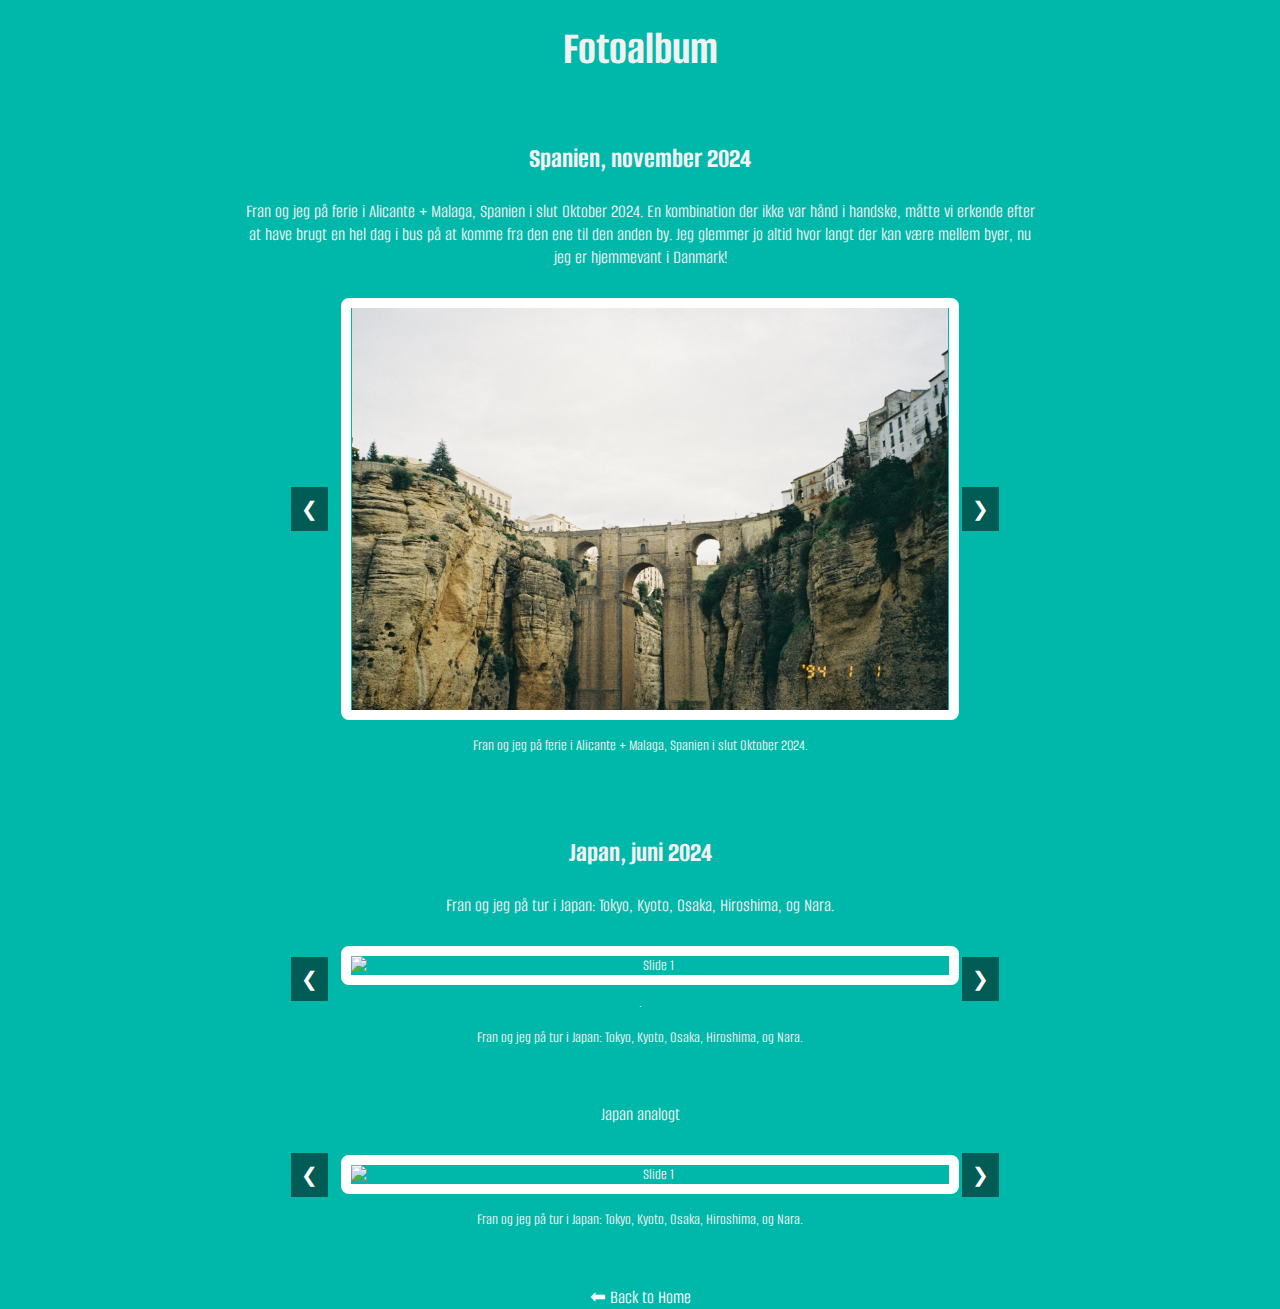
==== commit 291ce183: "Update 1.html" ====
--- a/1.html
+++ b/1.html
@@ -104,7 +104,7 @@
         }
 
         .next {
-            right: -50px;
+            right: -60px;
         }
 
         a {
@@ -300,7 +300,7 @@
             <img src="https://res.cloudinary.com/dgtrxxwdj/image/upload/v1739534129/F001880-R1-35-35A_2_ljrup6.jpg" alt="Slide 7">
             <button class="arrow next" onclick="nextSlide(2)">&#10095;</button>
         </div>
-        <p id="desc-5">Fran og jeg på ferie i Alicante + Malaga, Spanien i slut Oktober 2024.</p>
+        <p id="desc-5">Fran og jeg på tur i Japan: Tokyo, Kyoto, Osaka, Hiroshima, og Nara.</p>
     </div>
 
 
@@ -338,8 +338,8 @@
         ];
         
         const descriptions3 = [
-            "Description for image 1 in Gallery 3",
-            "Description for image 2 in Gallery 3",
+            " ",
+            " ",
             "Description for image 3 in Gallery 3",
             "Description for image 4 in Gallery 3",
             "Description for image 5 in Gallery 3",
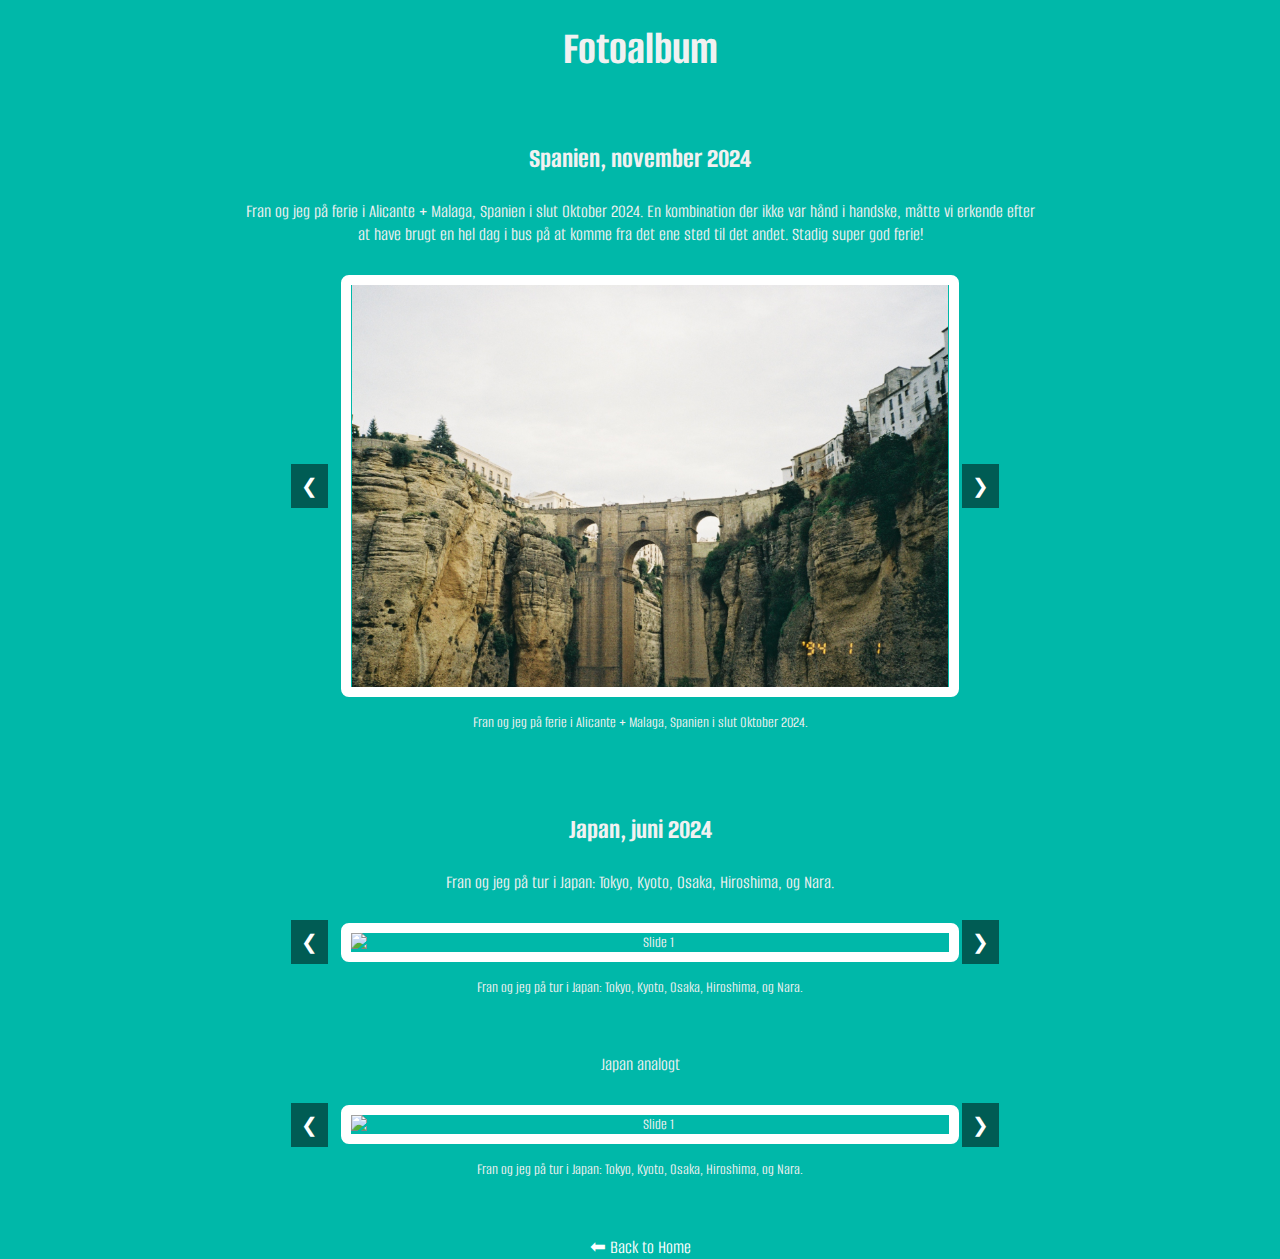
==== commit 98a0987c: "Update 1.html" ====
--- a/1.html
+++ b/1.html
@@ -123,7 +123,7 @@
     <div class="gallery">
         <div class="gallery-text">
             <h2>Spanien, november 2024</h2>
-            <p>Fran og jeg på ferie i Alicante + Malaga, Spanien i slut Oktober 2024. En kombination der ikke var hånd i handske, måtte vi erkende efter at have brugt en hel dag i bus på at komme fra den ene til den anden by. Jeg glemmer jo altid hvor langt der kan være mellem byer, nu jeg er hjemmevant i Danmark!</p>
+            <p>Fran og jeg på ferie i Alicante + Malaga, Spanien i slut Oktober 2024. En kombination der ikke var hånd i handske, måtte vi erkende efter at have brugt en hel dag i bus på at komme fra det ene sted til det andet. Stadig super god ferie!</p>
         </div>
 
         <!-- Slideshow -->
@@ -222,7 +222,7 @@
             <img src="https://res.cloudinary.com/dgtrxxwdj/image/upload/v1739366341/55_plk9bf.jpg" alt="Slide 9">
             <img src="https://res.cloudinary.com/dgtrxxwdj/image/upload/v1739366345/57_t5rjv3.jpg" alt="Slide 10">
             <img src="https://res.cloudinary.com/dgtrxxwdj/image/upload/v1739366346/58_hdutit.jpg" alt="Slide 11">
-            <img src="https://res.cloudinary.com/dgtrxxwdj/image/upload/v1739366349/59_hppya5.jpg" alt="Slide 12">.
+            <img src="https://res.cloudinary.com/dgtrxxwdj/image/upload/v1739366349/59_hppya5.jpg" alt="Slide 12">
             <img src="https://res.cloudinary.com/dgtrxxwdj/image/upload/v1739366352/60_nplpjz.jpg" alt="Slide 2">
             <img src="https://res.cloudinary.com/dgtrxxwdj/image/upload/v1739366955/kunst2_g9buhb.jpg" alt="Slide 3">
             <img src="https://res.cloudinary.com/dgtrxxwdj/image/upload/v1739366952/kunst1_vnit8r.jpg" alt="Slide 4">
@@ -336,21 +336,7 @@
             "Description for image 11 in Gallery 2",
             "Description for image 12 in Gallery 2"
         ];
-        
-        const descriptions3 = [
-            " ",
-            " ",
-            "Description for image 3 in Gallery 3",
-            "Description for image 4 in Gallery 3",
-            "Description for image 5 in Gallery 3",
-            "Description for image 6 in Gallery 3",
-            "Description for image 7 in Gallery 3",
-            "Description for image 8 in Gallery 3",
-            "Description for image 9 in Gallery 3",
-            "Description for image 10 in Gallery 3",
-            "Description for image 11 in Gallery 3",
-            "Description for image 12 in Gallery 3"
-        ];
+
 
         function nextSlide(index) {
             let slides = document.querySelectorAll('.slideshow')[index].querySelectorAll('img');
